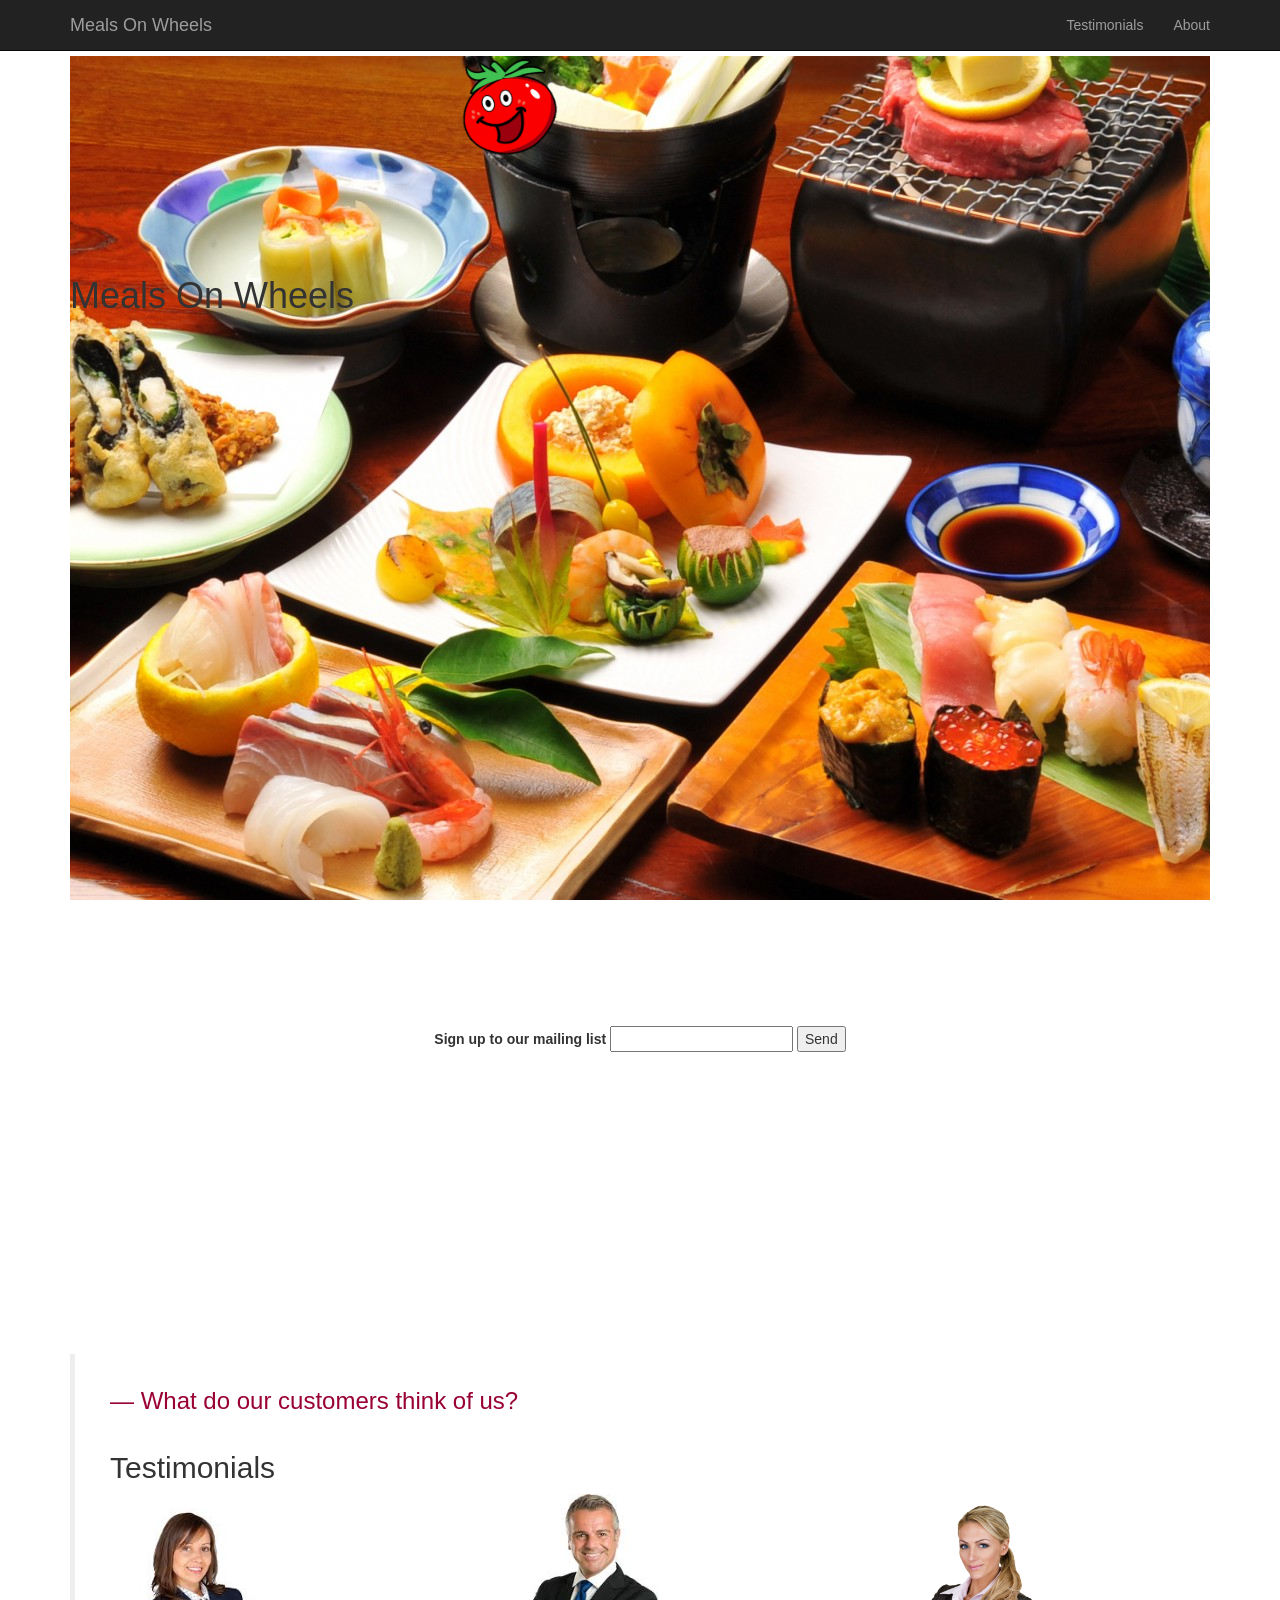
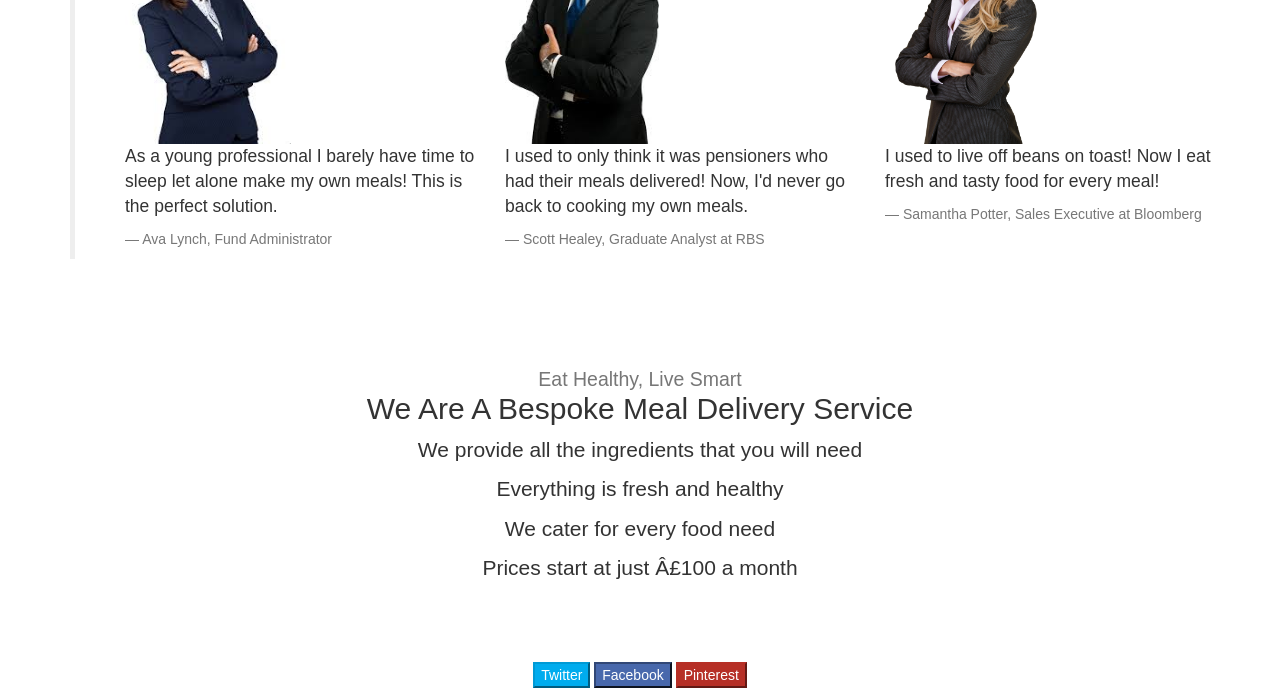
==== index.html @ d522efc6 "heading" ====
<!DOCTYPE html>
<html>
<head>

<link href='my_website' rel='stylesheet'>

<link rel="stylesheet" href="https://maxcdn.bootstrapcdn.com/bootstrap/3.3.7/css/bootstrap.min.css" integrity="sha384-BVYiiSIFeK1dGmJRAkycuHAHRg32OmUcww7on3RYdg4Va+PmSTsz/K68vbdEjh4u" crossorigin="anonymous">

<meta name="viewport" content="width=device-width, initial-scale=1.0">
<link rel='stylesheet' href='main.css'>

  <title>Meals On Wheels</title>

</head>

<body>

<input id= "input" type= "text">
<button id= "addBtn">Add</button>
<ul id="list"> 
     <li> Example</li>
     </ul>

  <nav class="navbar navbar-inverse navbar-fixed-top" role="navigation">
  <div class="container">
      <!-- Brand and toggle get grouped for better mobile display -->
  <div class="navbar-header">
    <button type="button" class="navbar-toggle" data-toggle="collapse" data-target=".navbar-collapse">
      <span class="sr-only">Toggle navigation</span>
      <span class="icon-bar"></span>
      <span class="icon-bar"></span>
      <span class="icon-bar"></span>
    </button>
    <a class="navbar-brand" href="#">Meals On Wheels</a>
  </div>

  <div class="collapse navbar-collapse">
  <ul class="nav navbar-nav navbar-right">
      <li><a href="#buzz">Testimonials</a></li>
      <li><a href="#mission">About</a></li>
    </ul>
    </div>
  </nav>
  </div>

<div class='container'>
 <div class='background'>

 <div class='row'>
<div class='col-sm-4 heading'>
    <h1>Meals On Wheels</h1>
</div>
<div class='col-sm-8'>
    <img src='images/tomato_edit.png' class='tomato img-responsive'>
  </div>
  </div>

    <form role='form'>
      <label for="email">Sign up to our mailing list</label>
      <input type="text" name="email" >
      <button type="submit">Send</button>
    </form>
  </div>

<blockquote>
<div class='container'>
  <div id="buzz">
    <h2><small>What do our customers think of us?</small> <br /> Testimonials</h2>


<div class='class1 col-sm-4'>
      <img src='images/business_lady1.jpeg'>
      <p>As a young professional I barely have time to sleep let alone make my own meals! This is the perfect solution.</p>
      <small>Ava Lynch, Fund Administrator</small>
    </div>


<div class='class1 col-sm-4'>
      <img src='images/business_man.jpeg'>
      <p>I used to only think it was pensioners who had their meals delivered! Now, I'd never go back to cooking my own meals.</p>
      <small>Scott Healey, Graduate Analyst at RBS</small>
    </div>


<div class='class1 col-sm-4'>
  
      <img src='images/business_lady2.png'>
      <p>I used to live off beans on toast! Now I eat fresh and tasty food for every meal!</p>
      <small>Samantha Potter, Sales Executive at Bloomberg</small>
 
    </div>
    </div>
  </blockquote>
 


<div class='end'>
  <div id="mission">
    <h2><small>Eat Healthy, Live Smart</small><br/>We Are A Bespoke Meal Delivery Service</h2>

<div class='lead'>
    <p>We provide all the ingredients that you will need</p>
    <p>Everything is fresh and healthy</p>
    <p>We cater for every food need</p>
    <p>Prices start at just £100 a month</p>
</div>


<br> 

<br> 

<br>

    <div id='social-buttons'>
      <a href="https://www.twitter.com">  <button class='btn-twitter'>Twitter</button></a>
     <a href="https://www.Facebook.com"> <button class='btn-facebook'>Facebook</button></a>
    <a href="http://www.pinterest.com"><button class='btn-pinterest'>Pinterest</button></a>
    </div>
 </div>
</div>
</div>
</div>

<script src="jquery-3.2.0.min.js"></script>
<script src="javascript.js"></script>

</body>


</html>
---- main.css ----
#social-buttons button { color: white;
	opacity:1;
	right: 0;
}
.btn-twitter {
background-color: #00acee;
border-color: #009ad5; }
.btn-facebook { background-color: #4868ac; border-color: #314776;
}
.btn-pinterest {
background-color: #b62f26;
border-color: #b62f26; 
}
.background { 
	min-height: 600px;
	background-image:url('images/food.jpg');
	background-size:cover;
	background-attachment: fixed; 

}

.heading {
margin-top: 200px;
margin-bottom: 400px;


}

#buzz h2 small{
	color: #990033;
}
.class1 img{
   height: 250px;

 }

.class1 {
	font-family: Impact, Charcoal, sans-serif;


}


.end {
	text-align:center;
    margin-top:100px ;
    margin-right:auto;
    margin-left:auto;

}

.tomato{
	height: 100px;
	width:auto;
	margin-right:auto;
	margin-left:;

}


form {
      text-align:center; 
      vertical-align: middle;
      margin: auto;
     margin-top: 300px;
     margin-bottom: 300px;


}
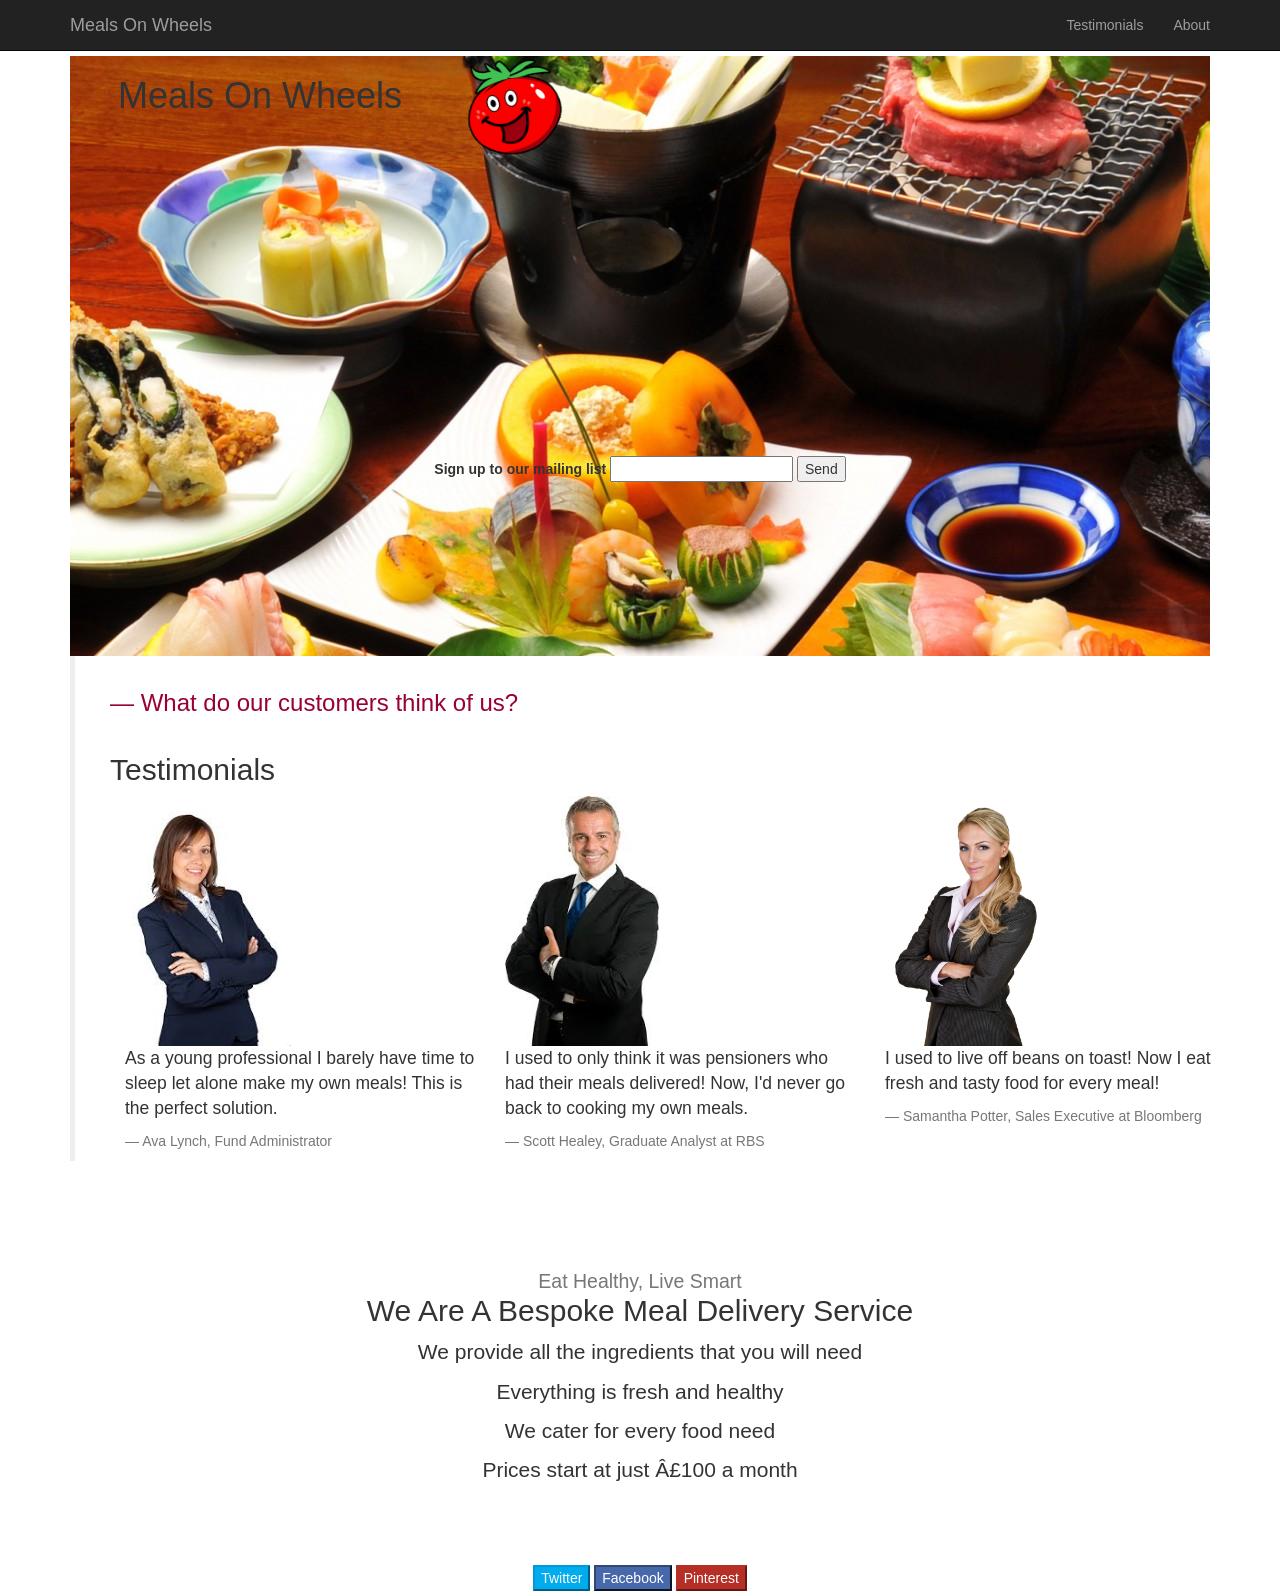
==== commit 81a3e014: ".row" ====
--- a/index.html
+++ b/index.html
@@ -47,7 +47,7 @@
  <div class='background'>
 
  <div class='row'>
-<div class='col-sm-4 heading'>
+<div class='col-sm-4'>
     <h1>Meals On Wheels</h1>
 </div>
 <div class='col-sm-8'>
--- a/main.css
+++ b/main.css
@@ -20,8 +20,9 @@
 }
 
 .heading {
-margin-top: 200px;
-margin-bottom: 400px;
+text-align:center;
+margin: auto;
+display: block;
 
 
 }
@@ -66,4 +67,11 @@
      margin-bottom: 300px;
 
 
+}
+
+.row {
+text-align:center ;
+margin:auto;
+display: block;
+
 }
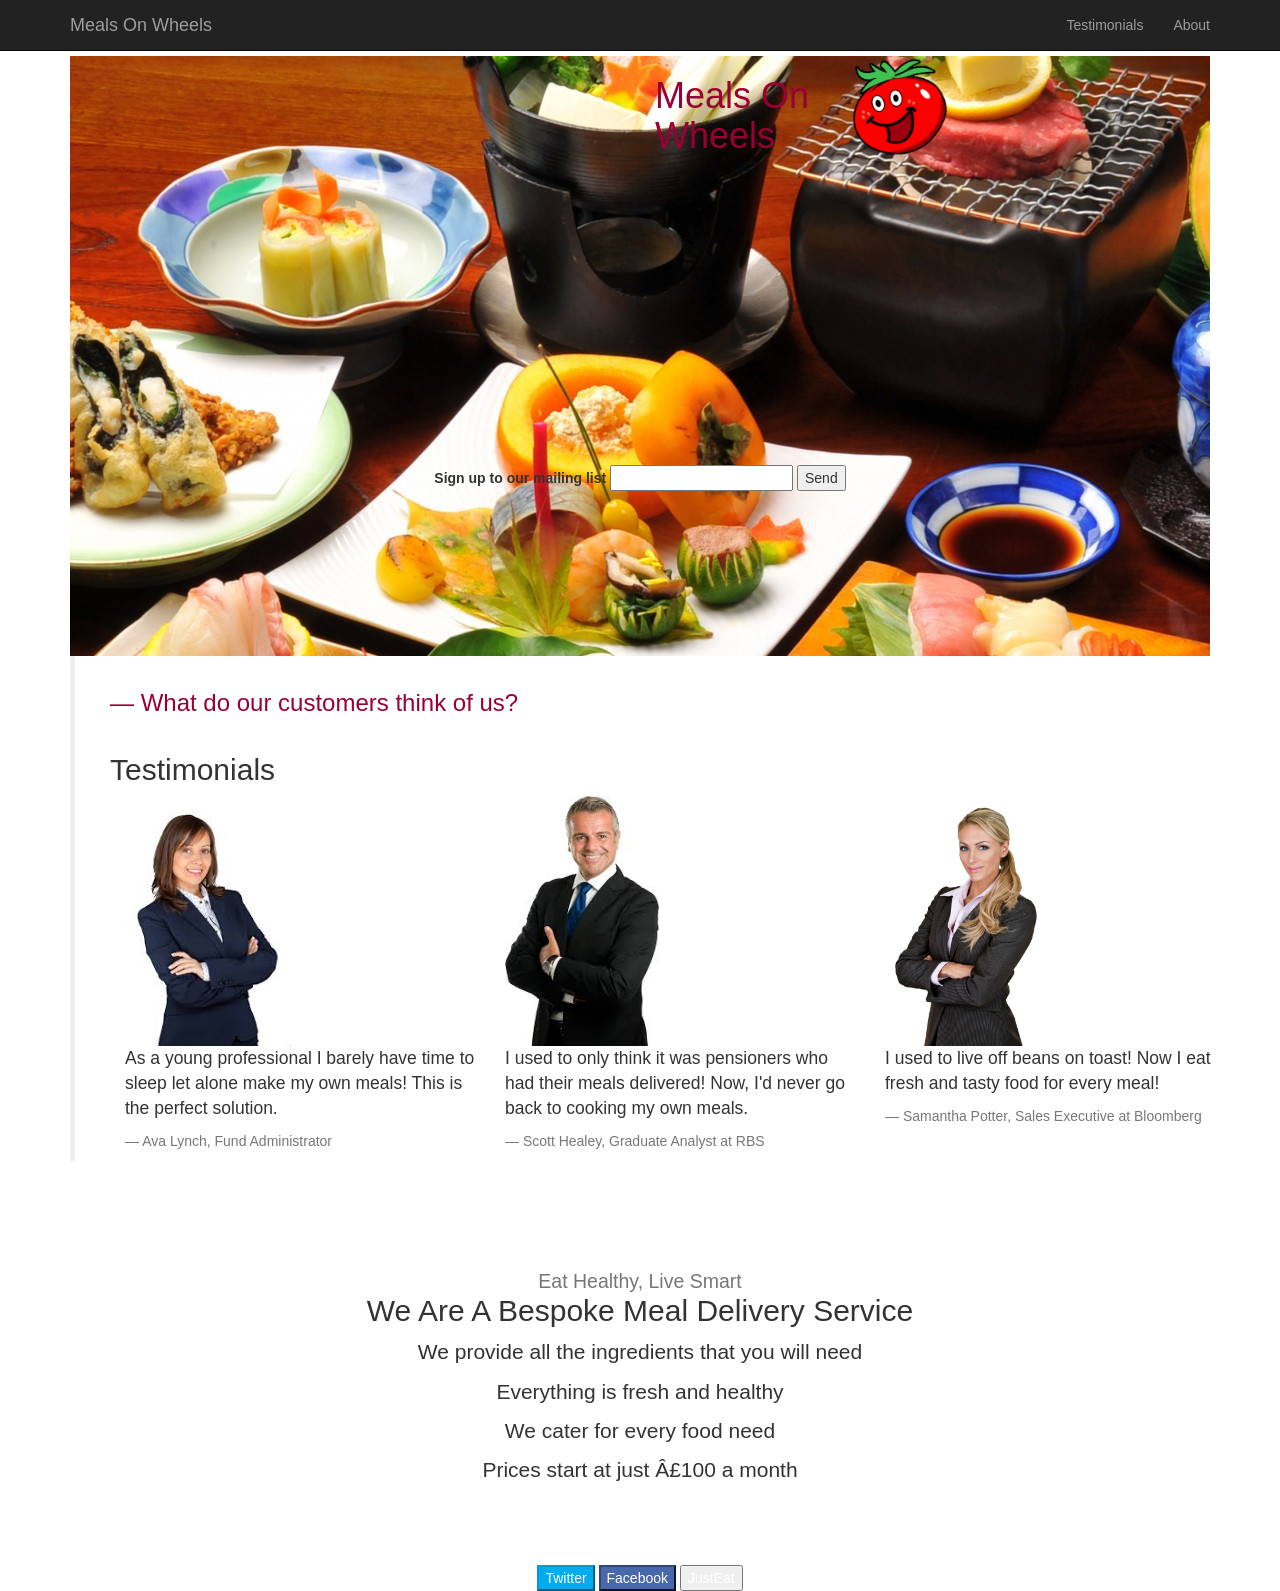
==== commit 9c2091d9: "dwdw" ====
--- a/index.html
+++ b/index.html
@@ -115,7 +115,7 @@
     <div id='social-buttons'>
       <a href="https://www.twitter.com">  <button class='btn-twitter'>Twitter</button></a>
      <a href="https://www.Facebook.com"> <button class='btn-facebook'>Facebook</button></a>
-    <a href="http://www.pinterest.com"><button class='btn-pinterest'>Pinterest</button></a>
+    <a href="http://www.just-eat.co.uk"><button class='btn-JustEat'>JustEat</button></a>
     </div>
  </div>
 </div>
--- a/main.css
+++ b/main.css
@@ -70,8 +70,10 @@
 }
 
 .row {
-text-align:center ;
-margin:auto;
+margin-left: 50%;
 display: block;
+color:#990033;
+font-size: 400px;
+font-weight: bold;
 
 }
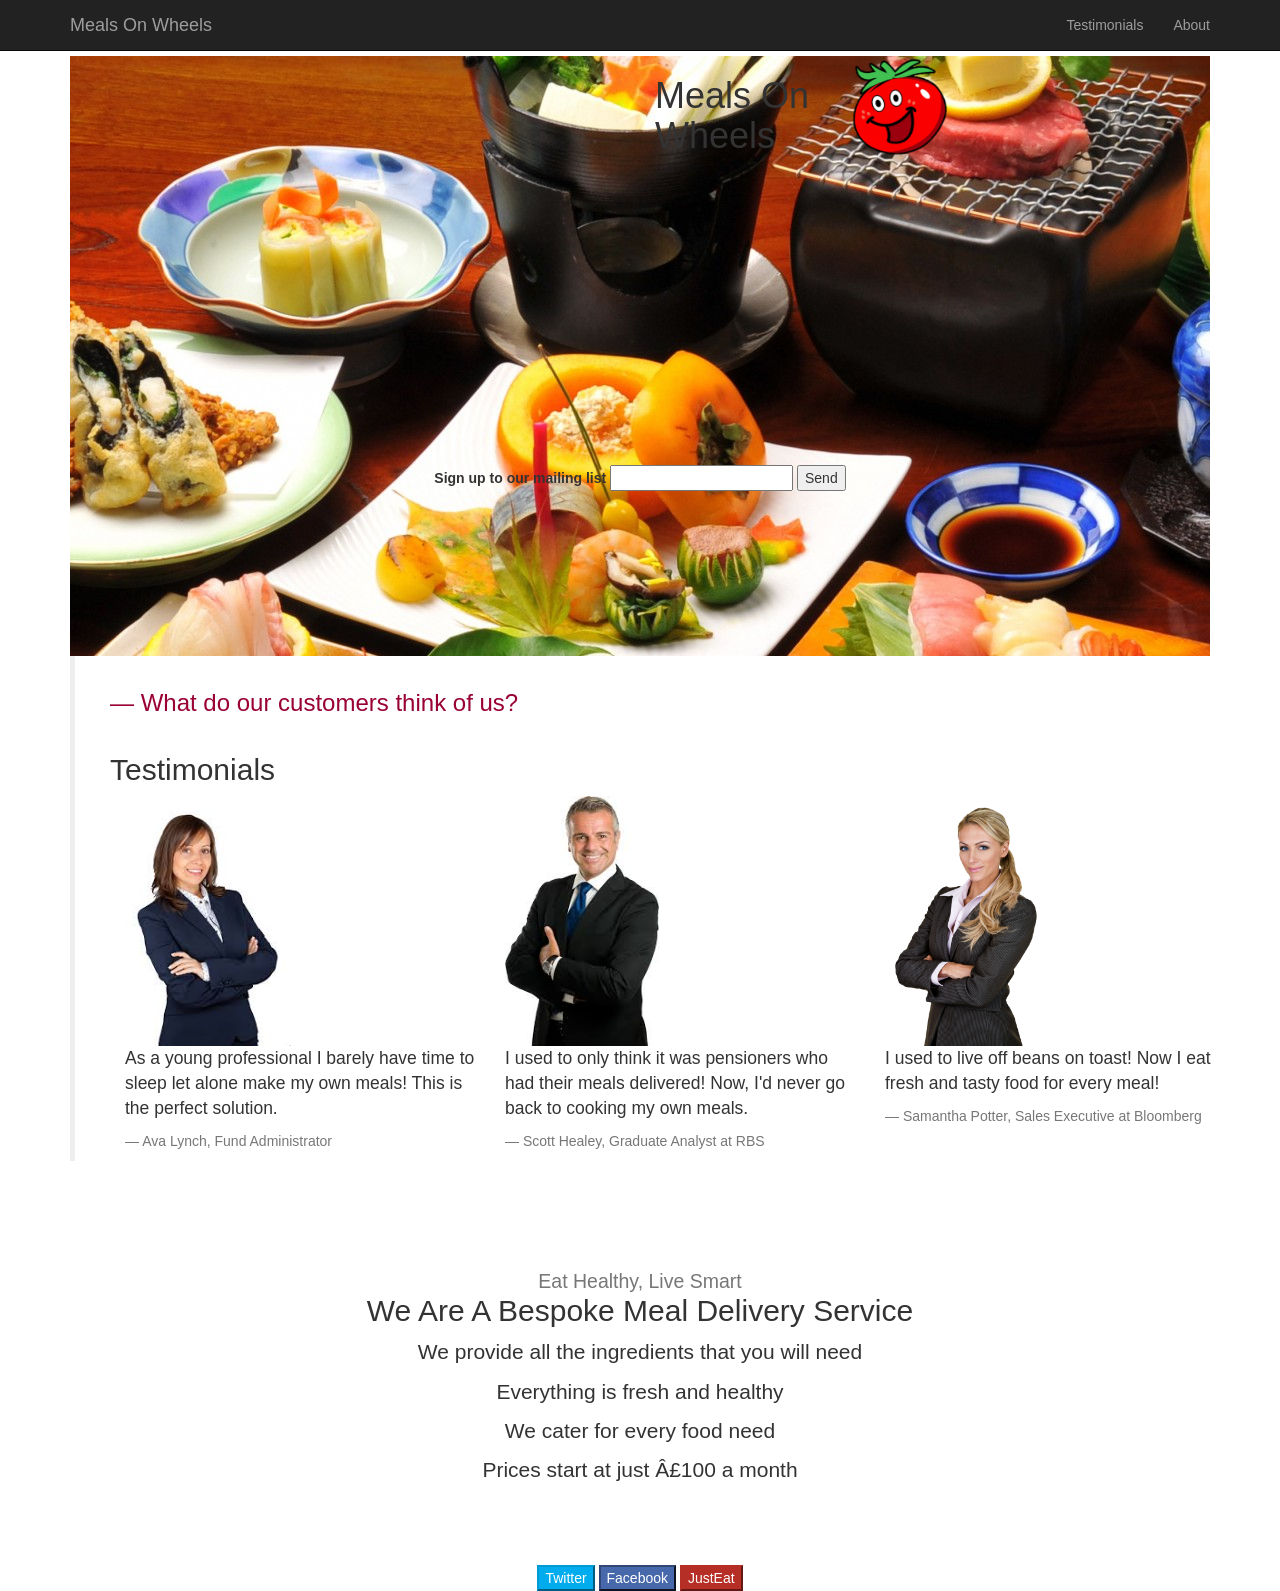
==== commit 91c22754: "change" ====
--- a/index.html
+++ b/index.html
@@ -2,7 +2,6 @@
 <html>
 <head>
 
-<link href='my_website' rel='stylesheet'>
 
 <link rel="stylesheet" href="https://maxcdn.bootstrapcdn.com/bootstrap/3.3.7/css/bootstrap.min.css" integrity="sha384-BVYiiSIFeK1dGmJRAkycuHAHRg32OmUcww7on3RYdg4Va+PmSTsz/K68vbdEjh4u" crossorigin="anonymous">
 
--- a/main.css
+++ b/main.css
@@ -7,7 +7,7 @@
 border-color: #009ad5; }
 .btn-facebook { background-color: #4868ac; border-color: #314776;
 }
-.btn-pinterest {
+.btn-JustEat {
 background-color: #b62f26;
 border-color: #b62f26; 
 }
@@ -72,8 +72,6 @@
 .row {
 margin-left: 50%;
 display: block;
-color:#990033;
-font-size: 400px;
-font-weight: bold;
+
 
 }
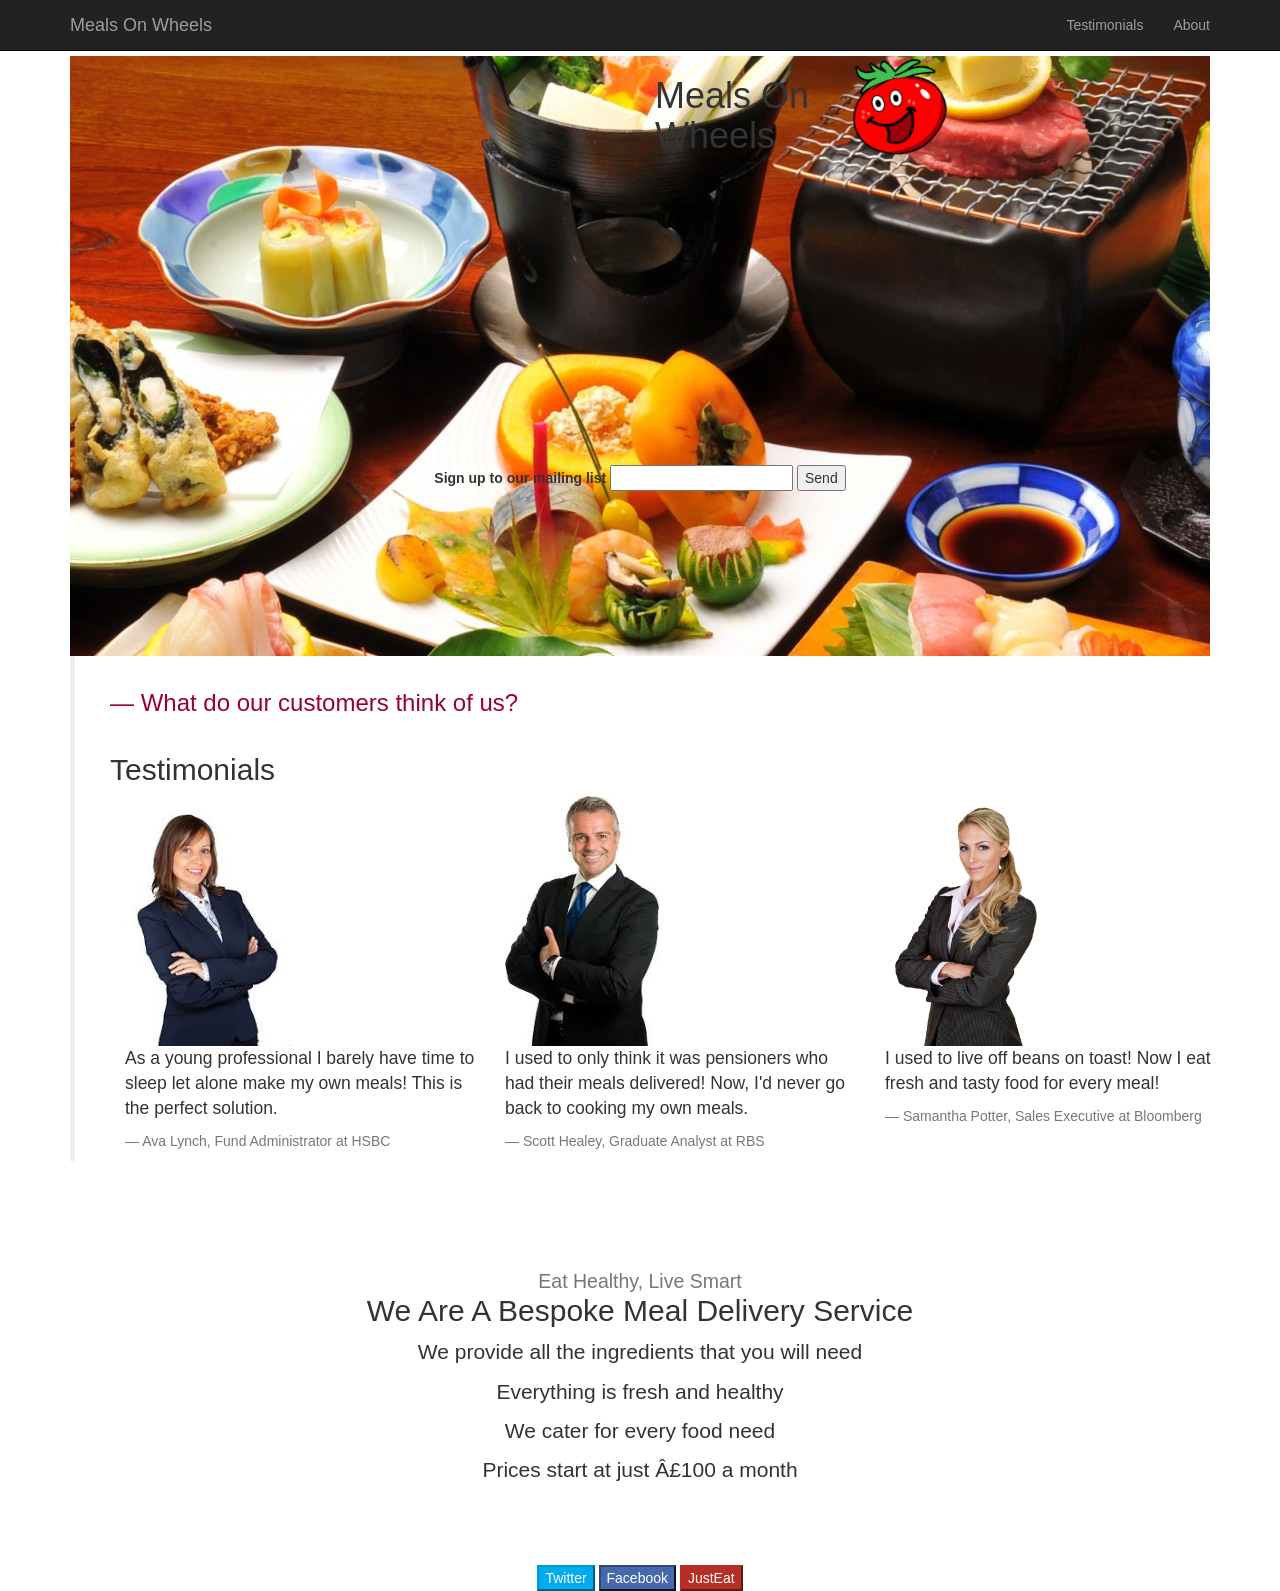
==== commit 1d0514bf: "more text" ====
--- a/index.html
+++ b/index.html
@@ -70,7 +70,7 @@
 <div class='class1 col-sm-4'>
       <img src='images/business_lady1.jpeg'>
       <p>As a young professional I barely have time to sleep let alone make my own meals! This is the perfect solution.</p>
-      <small>Ava Lynch, Fund Administrator</small>
+      <small>Ava Lynch, Fund Administrator at HSBC</small>
     </div>
 
 
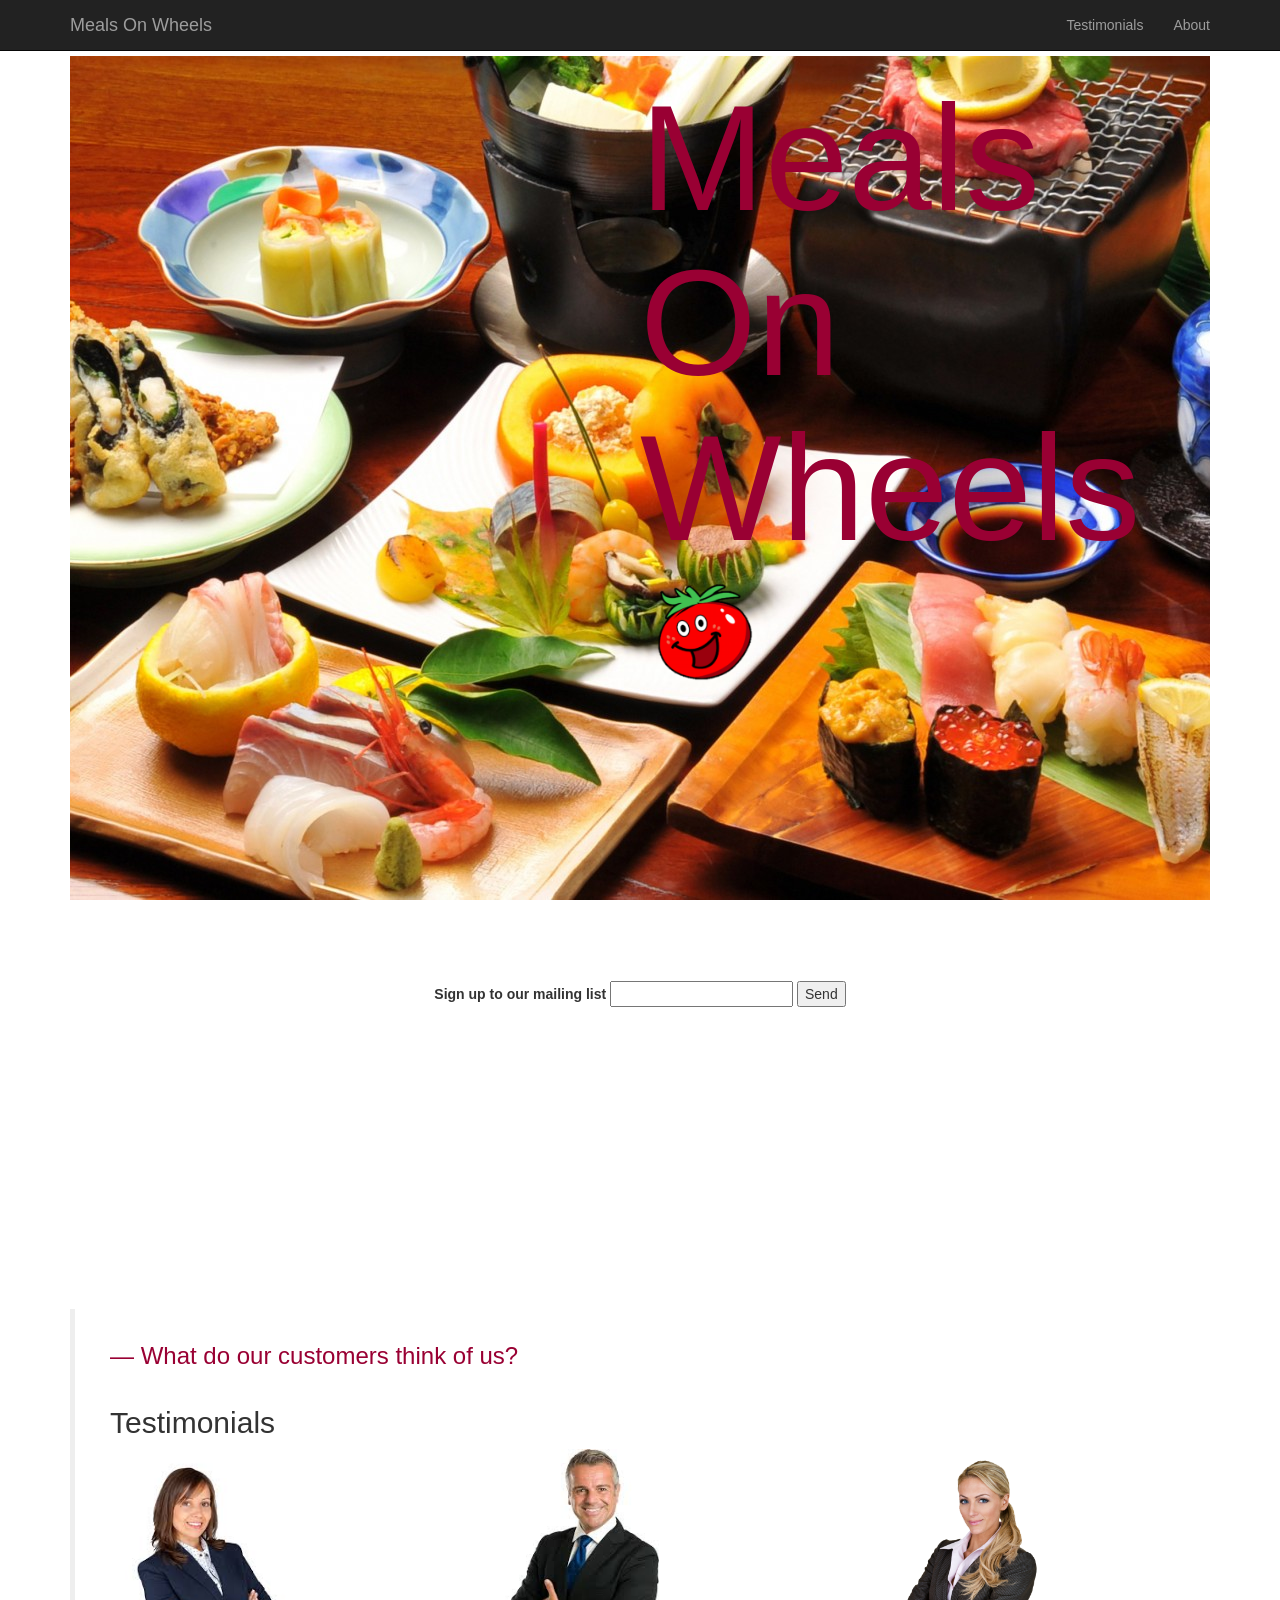
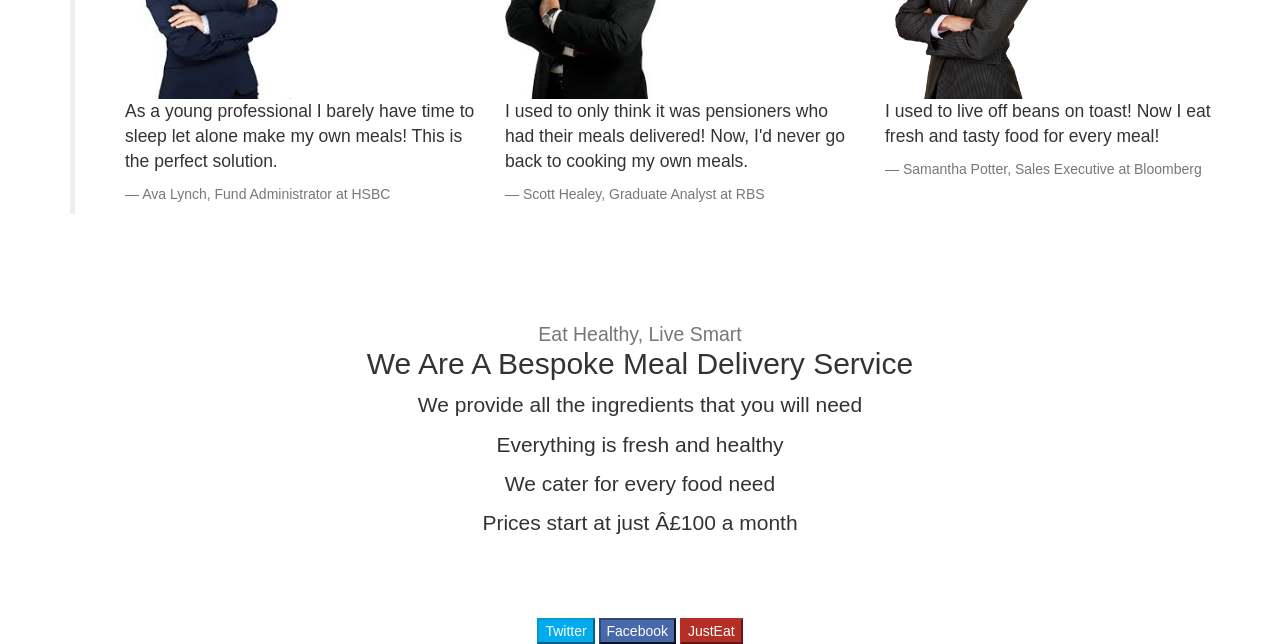
==== commit 05d9eb0a: "remove div" ====
--- a/index.html
+++ b/index.html
@@ -46,9 +46,9 @@
  <div class='background'>
 
  <div class='row'>
-<div class='col-sm-4'>
+
     <h1>Meals On Wheels</h1>
-</div>
+
 <div class='col-sm-8'>
     <img src='images/tomato_edit.png' class='tomato img-responsive'>
   </div>
--- a/main.css
+++ b/main.css
@@ -69,9 +69,16 @@
 
 }
 
+h1 {
+	font-size: 150px;
+	color:#990033 ;
+	
+}
+
 .row {
 margin-left: 50%;
 display: block;
 
 
+
 }
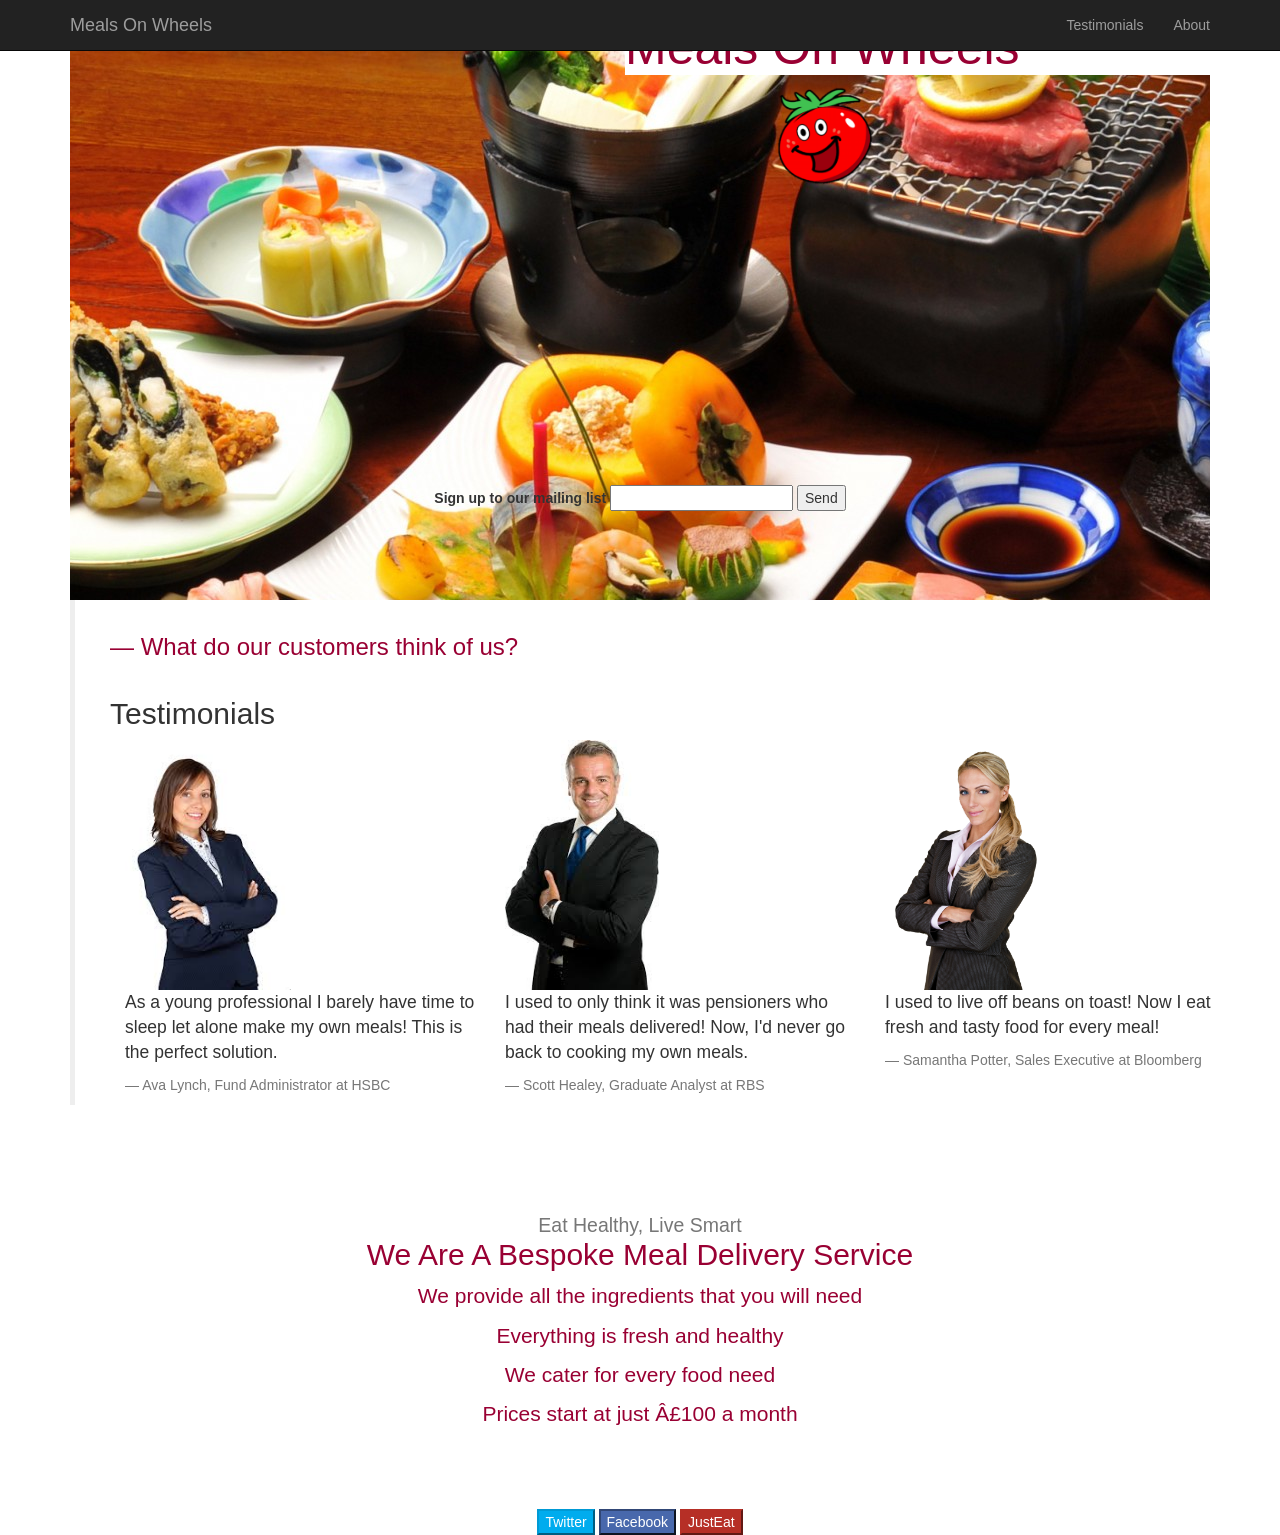
==== commit 35fa78f9: "take away <input id= "input" type= "text"> <button id= "addBtn">Add</button> <ul id="list">       <l" ====
--- a/index.html
+++ b/index.html
@@ -14,11 +14,6 @@
 
 <body>
 
-<input id= "input" type= "text">
-<button id= "addBtn">Add</button>
-<ul id="list"> 
-     <li> Example</li>
-     </ul>
 
   <nav class="navbar navbar-inverse navbar-fixed-top" role="navigation">
   <div class="container">
--- a/main.css
+++ b/main.css
@@ -47,6 +47,7 @@
     margin-top:100px ;
     margin-right:auto;
     margin-left:auto;
+    color: #990033;
 
 }
 
@@ -54,7 +55,8 @@
 	height: 100px;
 	width:auto;
 	margin-right:auto;
-	margin-left:;
+	margin-left:auto;
+
 
 }
 
@@ -64,20 +66,22 @@
       vertical-align: middle;
       margin: auto;
      margin-top: 300px;
-     margin-bottom: 300px;
+     margin-bottom: 50px;
 
 
 }
 
 h1 {
-	font-size: 150px;
+	font-size: 50px;
 	color:#990033 ;
-	
+	background-color: white;
+
+
 }
 
 .row {
-margin-left: 50%;
-display: block;
+padding-left: 50%;
+
 
 
 
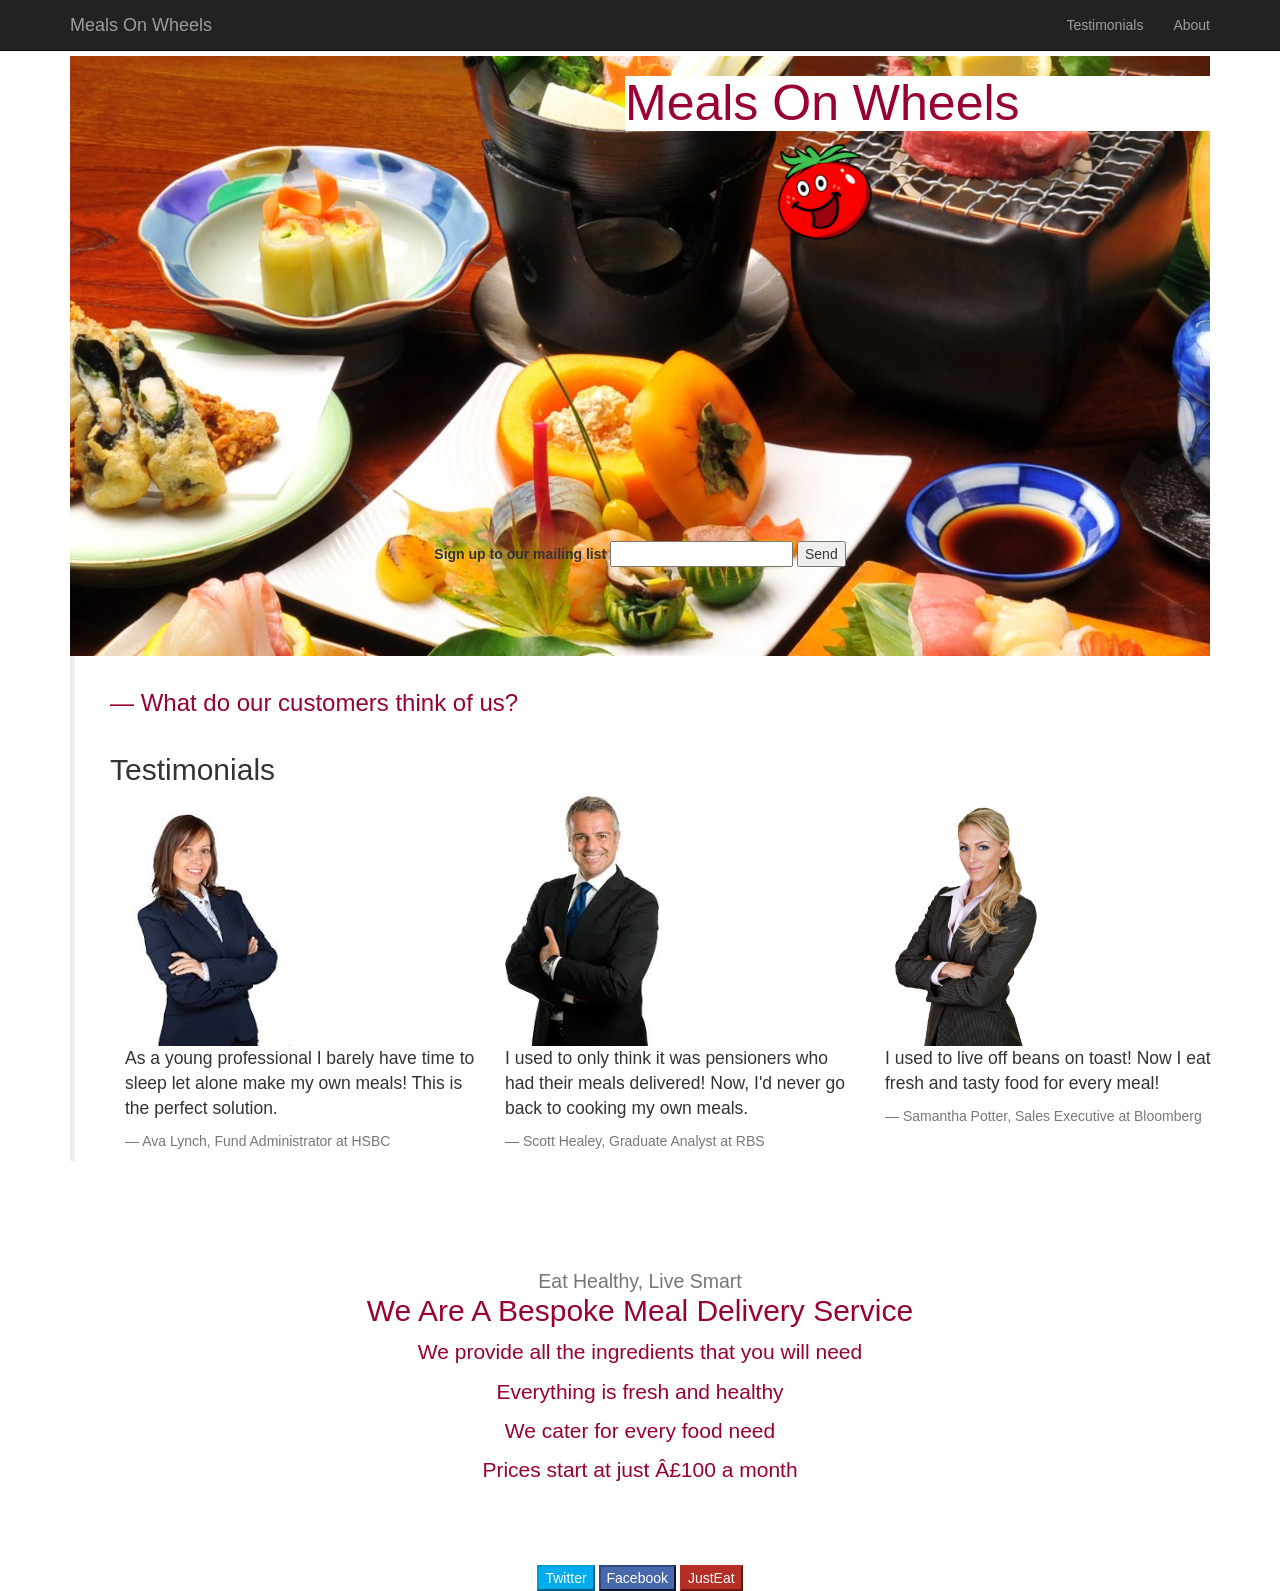
==== commit d1b2cc05: "add code back" ====
--- a/index.html
+++ b/index.html
@@ -4,6 +4,8 @@
 
 
 <link rel="stylesheet" href="https://maxcdn.bootstrapcdn.com/bootstrap/3.3.7/css/bootstrap.min.css" integrity="sha384-BVYiiSIFeK1dGmJRAkycuHAHRg32OmUcww7on3RYdg4Va+PmSTsz/K68vbdEjh4u" crossorigin="anonymous">
+
+
 
 <meta name="viewport" content="width=device-width, initial-scale=1.0">
 <link rel='stylesheet' href='main.css'>
@@ -13,6 +15,11 @@
 </head>
 
 <body>
+<input id= "input" type= "text">
+<button id= "addBtn">Add</button>
+<ul id="list"> 
+     <li> Example</li>
+     </ul>
 
 
   <nav class="navbar navbar-inverse navbar-fixed-top" role="navigation">
--- a/main.css
+++ b/main.css
@@ -17,6 +17,10 @@
 	background-size:cover;
 	background-attachment: fixed; 
 
+}
+
+.container {
+	top-margin: 10px;
 }
 
 .heading {
